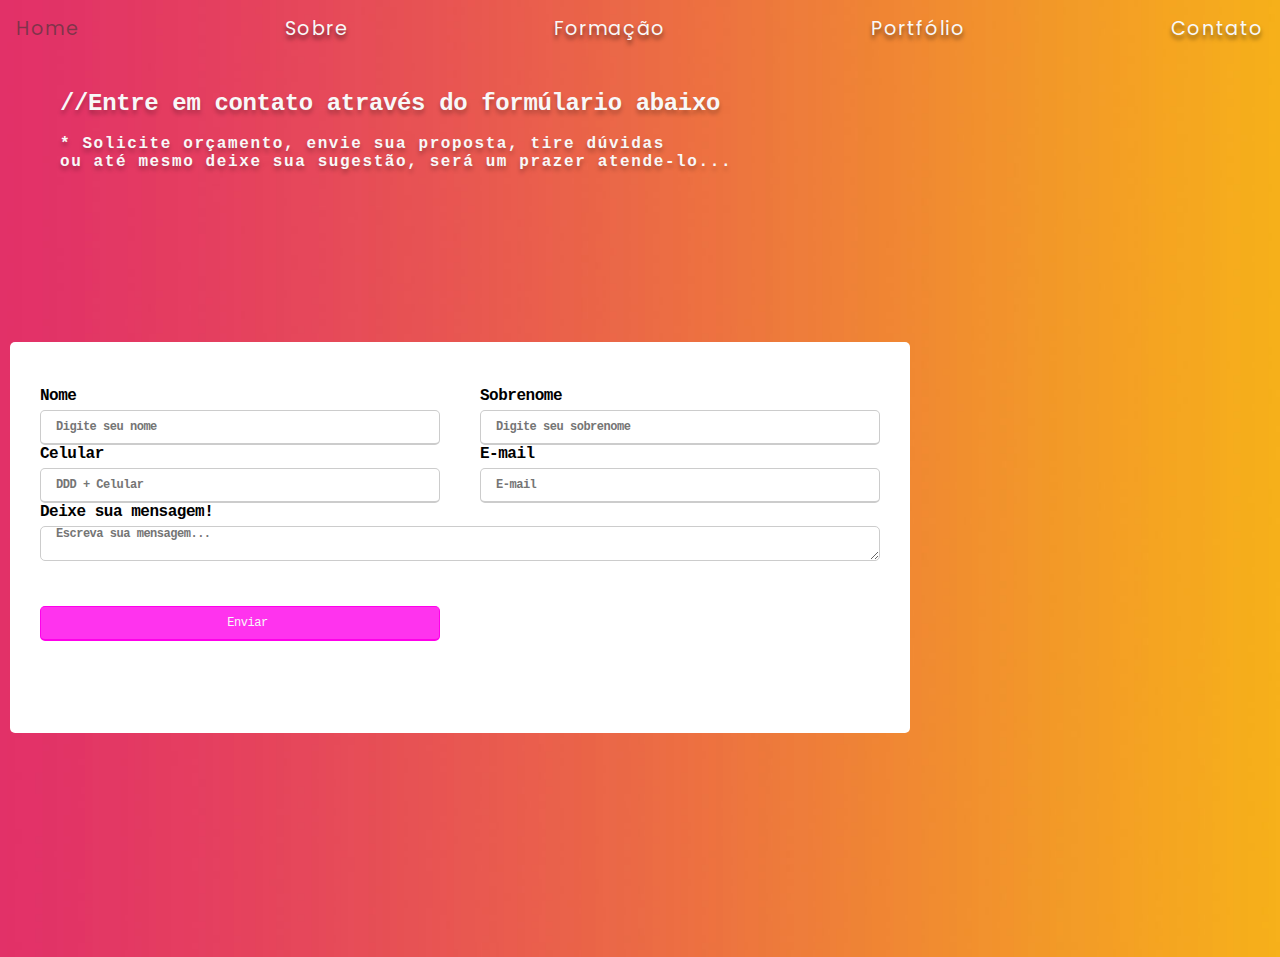
==== contato.html @ a2ba6463 "Add files via upload" ====
<!DOCTYPE html>
<html lang="pt-br">
<head>
    <meta charset="UTF-8">
    <meta name="viewport" content="width=device-width, initial-scale=1.0">
    <title>LeonPortfólio-Contato</title>

<!--ESTILOS CSS-->
<link rel="stylesheet" href="CSS/Estilo.css">
<link rel="stylesheet" href="CSS/Reset.css">

<!--FONTES-->
<link rel="preconnect" href="https://fonts.googleapis.com">
<link rel="preconnect" href="https://fonts.gstatic.com" crossorigin>
<link href="https://fonts.googleapis.com/css2?family=Poppins:wght@300&ampfamily=Roboto+Mono&ampdisplay=swap" rel="stylesheet">

<!--ESTILOS-->
<style>

.posicaotitulo{
     position: absolute;
     margin: 0;
     padding: 0;
     top: 90px;
     left: 60px;
}


.paragrafoparamentros{
    font-size: 1rem;
    font-style: normal;
    font-weight: 700;
    line-height: normal;
    letter-spacing: 0.1rem;
}

/*IDs DE CADA INPUT*/
#nome {
    font-family:'Roboto Mono', monospace;
    letter-spacing:-0.03rem;
    font-weight: 600;
 
}

#sobrenome {
    font-family:'Roboto Mono', monospace;
    letter-spacing:-0.03rem;
    font-weight: 600;
}

#celular {
    font-family:'Roboto Mono', monospace;
    letter-spacing:-0.03rem;
    font-weight: 600;
}

#email {
    font-family:'Roboto Mono', monospace;
    letter-spacing:-0.03rem;
    font-weight: 600;
}

#msg {
    font-family:'Roboto Mono', monospace;
    letter-spacing:-0.03rem;
    font-weight: 600;
}
/*CLASSES DO FORMULÁRIO*/
.box {
     display: flex;
     height: 100vh;
     justify-content: left;
     align-items: center;
     padding: 10px;
     font-family:'Roboto Mono', monospace;
     letter-spacing:-0.03rem;
     font-weight: 600;
}

.container{
    max-width: 900px;
    width: 90%;
    background-color: rgb(255, 255, 255);
    top: 30px;
    padding: 25px 30px;
    border-radius: 5px;
    position: relative;   
}

.container form .tableposicao {
    display: flex;
    flex-wrap: wrap;
    justify-content: space-between;
    margin: 20px 0 12px 0;
}

form .tableposicao .input-box {
    
    width: calc(100% / 2 - 20px);
}

.tableposicao .input-box .detalhes{
    display: block;
    margin-bottom: 5px;   
}

.tableposicao .input-box input {
    height: 35px;
    width: 100%;
    outline: none;
    border-radius: 5px;
    border: 1px solid #ccc;
    padding-left: 15px;
    font-size: 12px;
    border-bottom-width: 2px;
    transition: all 0.3s ease;   
}

.tableposicao .input-box input:focus,
.tableposicao .input-box input:valid{
    border-color:#ff00ea ;
}

textarea{
    display: block;
    margin-top: 5px;
    height: 35px;
    width: 210%;
    border-radius: 5px;
    outline: none;
    border: 1px solid #ccc;
    padding-left: 15px;
    font-size: 12px;
    transition: all 0.3s ease;
}
textarea:focus{
    border-color:#ff00ea ;
    border-bottom-width: 2px;
}

form .button {
    height: 45px;
    margin: 45px 0;
}

form .button input{
    height: 100%;
    width: 100%;
    outline: none;
    color: #f8f8f8;
    border: none;
    font-size: 22px;
    font-family:'Roboto Mono', monospace;
    letter-spacing:-0.03rem;
    font-weight: 500;
    border-radius: 5px;
    background: #ff00eacc;    
}

@media (max-width: 584px) {
    .container{
    max-width: 100%;}
}

@media (max-width: 584px) {
    body {
    max-width: 100%;}
}

@media (max-width: 584px) {
    nav {
    max-width: 100%;}
}

</style>

</head>
<body>

<!-- Menu de Navegção -->
<nav>
    <ul>
        <li><a href="index.html">Home</a></li>
        <li><a href="sobre.html">Sobre</a></li>
        <li><a href="formacao.html">Formação</a></li>
        <li><a href="portfolio.html">Portfólio</a></li>
        <li><a href="contato.html">Contato</a></li>
    </ul>
</nav>    
    
<!-- Titulo H2 e Paragrafo, usado paragrafo dentro do H2 para utilizar
o mesmo posicionamento do titulo -->

<h2 class="posicaotitulo">
     //Entre em contato através do formúlario abaixo
      <p class="paragrafoparamentros"><br>* Solicite orçamento, envie sua proposta, tire dúvidas<br> ou até mesmo deixe sua sugestão, será um prazer atende-lo...
      </p>
</h2>

<!--FORMULÁRIO-->
<div class="box">
 <div class="container">
     <form action="mailto:leoncostamendez88@gmail.com" method="post" class="form">
       <div class="tableposicao">
        <div class="input-box">
            <span class="detalhes">Nome</span>
         <tr>
            <td><input type="text" name="nome" placeholder="Digite seu nome" required id="nome"></td>
         </tr>
        </div>
        <div class="input-box">
            <span class="detalhes">Sobrenome</span>
         <tr>
            <td><input type="text" name="sobrenome" placeholder="Digite seu sobrenome" required id="sobrenome"></td>
         </tr>
        </div>
        <div class="input-box">
            <span class="detalhes">Celular</span>
         <tr>
            <td><input type="tel" name="celular" placeholder="DDD + Celular" required id="celular"></td>
         </tr>
        </div>
        <div class="input-box">
            <span class="detalhes">E-mail</span>
         <tr>
            <td><input type="email" name="email" placeholder="E-mail" required  id="email"></td>
         </tr>
        </div>
        <div class="input-box">
            <span class="detalhes">Deixe sua mensagem!</span>
         <tr>
            <td><textarea name="msg" rows="10" cols="103" placeholder="Escreva sua mensagem..." id="msg"></textarea></td>
         </tr>
         <div class="button">
            <input type="submit" value="Enviar">
        </div>
    </div>
     </form>
 </div>
</div>

</body>
</html>
---- CSS/Estilo.css ----
/*Estilo do Menu*/
ul {
    font-family: 'Poppins', sans-serif;
    list-style-type: none;
    display: flex;
    justify-content: space-between;
    align-items: center;
    margin: 0;
    padding: 0;
}

/*Faz os elementos da lista flutuarem a esquerda*/
li {
    float: left;
    font-size: 1.2rem;
    letter-spacing: 0.1rem;
    text-shadow: 0px 4px 4px rgba(0, 0, 0, 0.50);
}

/*formatação em bloco dos elementos do bloco (lista)*/
li a {
      color: #f8f8f8;
      display: block;
      /*text-align: center;*/
      padding: 14px 16px;
      text-decoration: none;
}

/*Efeito Hover nos itens da lista*/

li a:hover {   
    color: rgba(53, 53, 53, 0.568);
    text-shadow:none;
}
      


/*Estilo dos títulos de todas as páginas*/
h2 {
    color: #f8f8f8FF;
    font-family: 'Roboto Mono', monospace;
    font-style: normal;
    font-weight: 700;
    line-height: normal;
    letter-spacing: -0.0225rem;
    text-shadow: 0px 4px 4px rgba(0, 0, 0, 0.25);
}

/*p {
    font-family: 'Roboto Mono', monospace;
    font-size: 1rem;
    font-style: normal;
    font-weight: 700;
    line-height: normal;
    letter-spacing: -0.015rem;
}*/
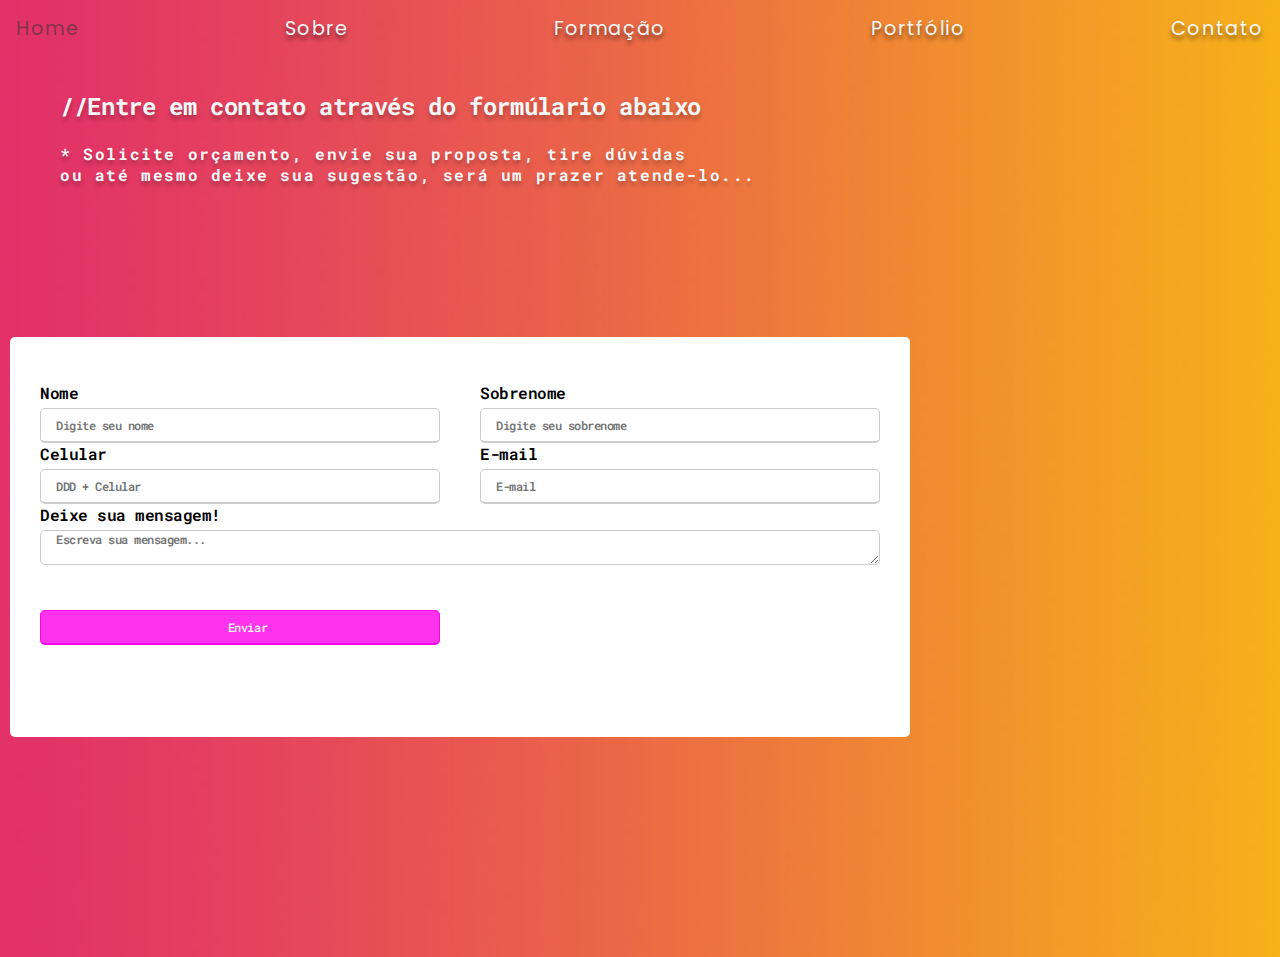
==== commit 67e65ed4: "Update contato.html" ====
--- a/contato.html
+++ b/contato.html
@@ -12,7 +12,7 @@
 <!--FONTES-->
 <link rel="preconnect" href="https://fonts.googleapis.com">
 <link rel="preconnect" href="https://fonts.gstatic.com" crossorigin>
-<link href="https://fonts.googleapis.com/css2?family=Poppins:wght@300&ampfamily=Roboto+Mono&ampdisplay=swap" rel="stylesheet">
+<link href="https://fonts.googleapis.com/css2?family=Poppins:wght@300&family=Roboto+Mono&display=swap" rel="stylesheet">
 
 <!--ESTILOS-->
 <style>
